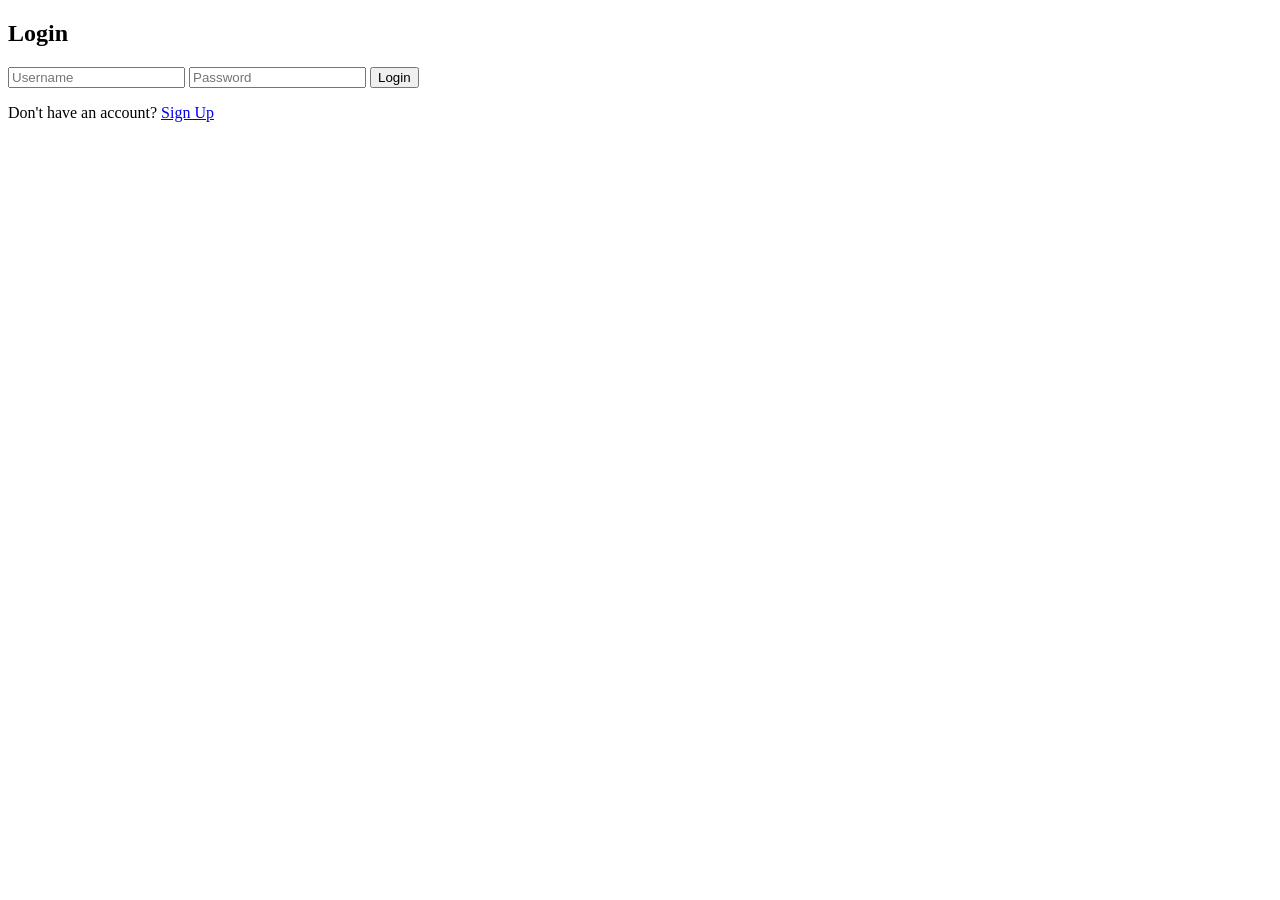
==== codegravity-job-bootcamp/src/main/webapp/login.html @ 3d5a7e76 "servlet pages" ====
<!DOCTYPE html>
<html lang="en">
<head>
    <meta charset="UTF-8">
    <meta name="viewport" content="width=device-width, initial-scale=1.0">
    <title>Login Page</title>
    <link rel="stylesheet" href="styles.css">
</head>
<body>
    <div class="container">
        <form class="login-form">
            <h2>Login</h2>
            <input type="text" placeholder="Username" required>
            <input type="password" placeholder="Password" required>
            <button type="submit">Login</button>
            <p>Don't have an account? <a href="Signup.html">Sign Up</a></p>
        </form>
    </div>
</body>
</html>
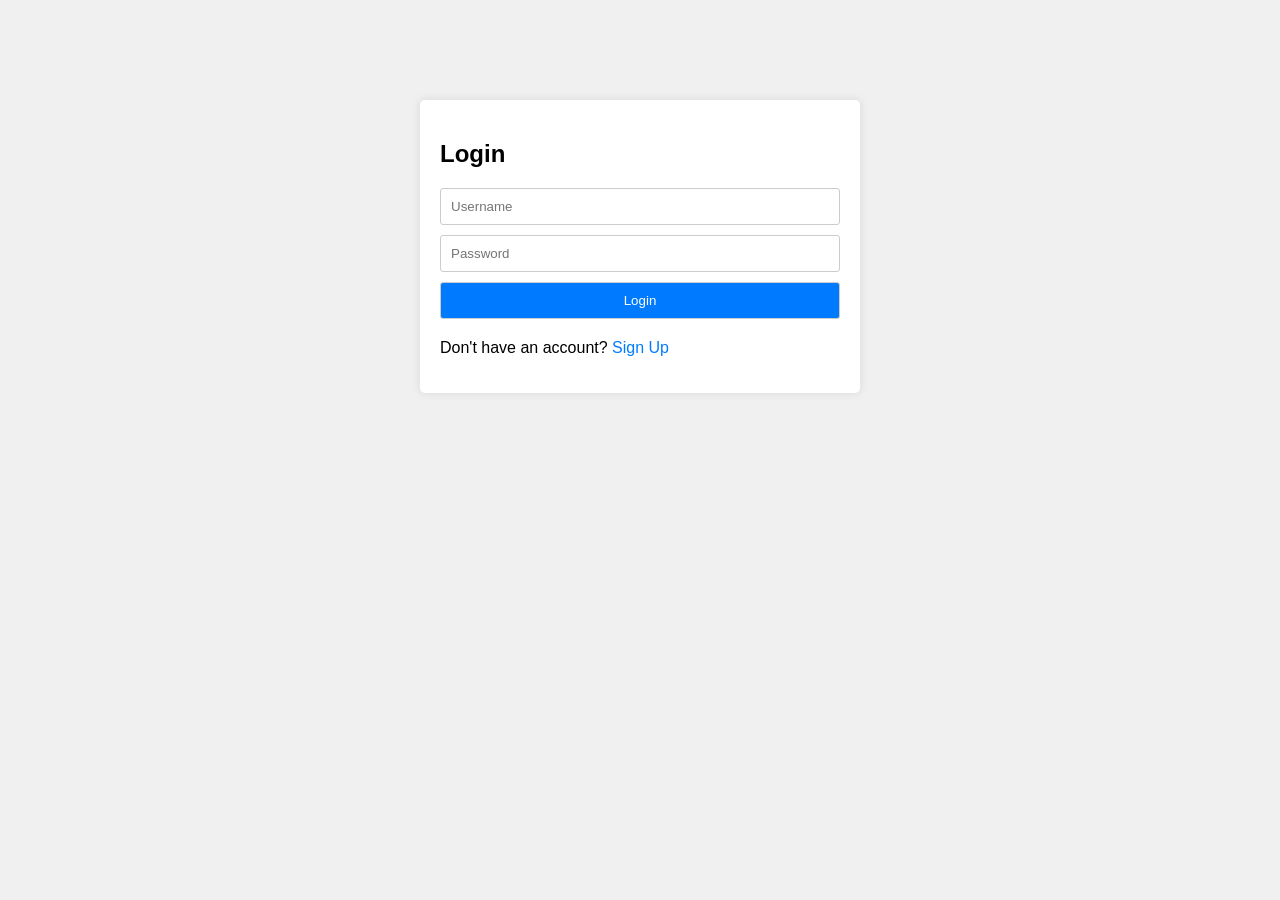
==== commit 58510b52: "servlet pages refact" ====
--- a/codegravity-job-bootcamp/src/main/webapp/login.html
+++ b/codegravity-job-bootcamp/src/main/webapp/login.html
@@ -4,7 +4,7 @@
     <meta charset="UTF-8">
     <meta name="viewport" content="width=device-width, initial-scale=1.0">
     <title>Login Page</title>
-    <link rel="stylesheet" href="styles.css">
+    <link rel="stylesheet" href="Style.css">
 </head>
 <body>
     <div class="container">
--- a/codegravity-job-bootcamp/src/main/webapp/Style.css
+++ b/codegravity-job-bootcamp/src/main/webapp/Style.css
@@ -0,0 +1,62 @@
+body {
+    font-family: Arial, sans-serif;
+    margin: 0;
+    padding: 0;
+    background-color: #f0f0f0;
+}
+
+.container {
+    max-width: 400px;
+    margin: 100px auto;
+    background-color: #fff;
+    padding: 20px;
+    border-radius: 5px;
+    box-shadow: 0 0 10px rgba(0, 0, 0, 0.1);
+}
+
+form {
+    display: flex;
+    flex-direction: column;
+}
+
+input[type="text"],
+input[type="email"],
+input[type="password"],
+button {
+    margin-bottom: 10px;
+    padding: 10px;
+    border: 1px solid #ccc;
+    border-radius: 3px;
+}
+
+button {
+    background-color: #007bff;
+    color: #fff;
+    cursor: pointer;
+    transition: background-color 0.3s;
+}
+
+button:hover {
+    background-color: #0056b3;
+}
+
+p {
+    margin-top: 10px;
+}
+
+a {
+    color: #007bff;
+    text-decoration: none;
+}
+
+a:hover {
+    text-decoration: underline;
+}
+
+h1 {
+    text-align: center;
+}
+
+span#username {
+    font-weight: bold;
+}
